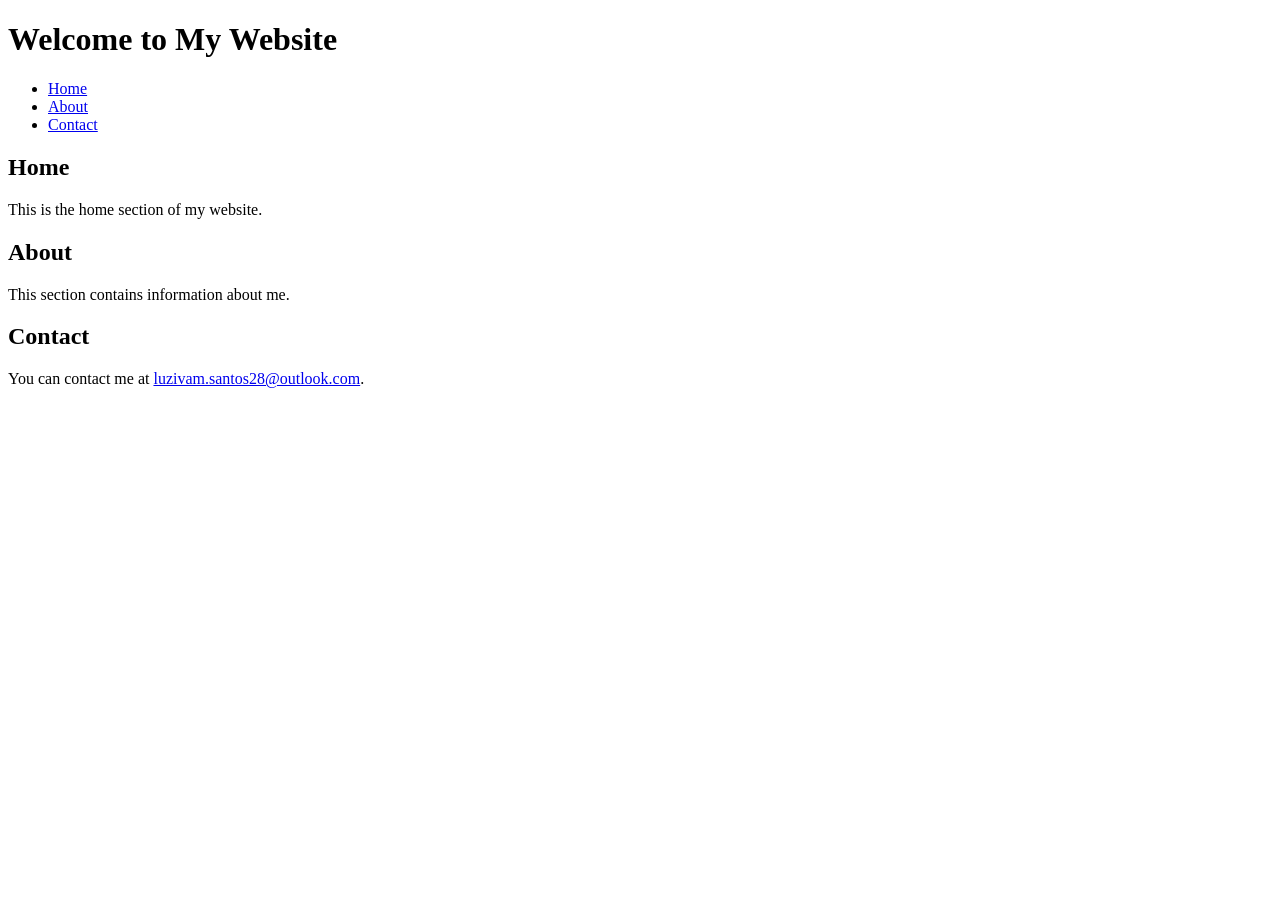
==== index.html @ 1d1b6983 "feat: adicionado a pagina inicial" ====
<!DOCTYPE html>
<html lang="pt-BR">

<head>
    <meta charset="UTF-8">
    <meta name="viewport" content="width=device-width, initial-scale=1.0">
    <title>My Website</title>
    <link rel="stylesheet" href="styles.css">
</head>

<body>
    <header>
        <h1>Welcome to My Website</h1>
        <nav>
            <ul>
                <li><a href="#home">Home</a></li>
                <li><a href="#about">About</a></li>
                <li><a href="#contact">Contact</a></li>
            </ul>
        </nav>
    </header>
    <main>
        <section id="home">
            <h2>Home</h2>
            <p>This is the home section of my website.</p>
        </section>
        <section id="about">
            <h2>About</h2>
            <p>This section contains information about me.</p>
        </section>
        <section id="contact">
            <h2>Contact</h2>
            <p>You can contact me at <a href="mailto:luzivam.santos28@outlook.com">luzivam.santos28@outlook.com</a>.</p>
        </section>
    </main>
</body>

</html>
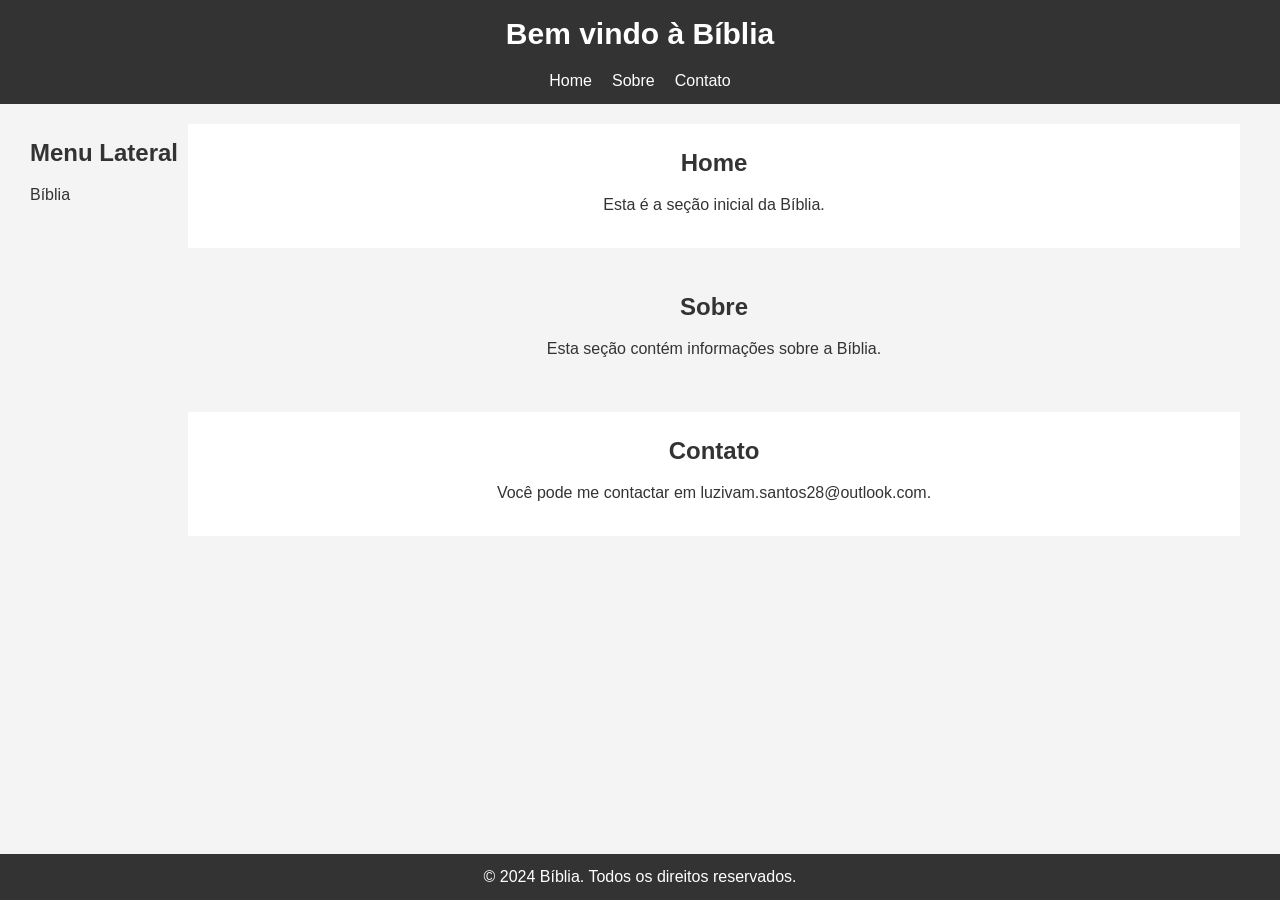
==== commit b64115b1: "feat: adicionado o style da page" ====
--- a/index.html
+++ b/index.html
@@ -4,35 +4,51 @@
 <head>
     <meta charset="UTF-8">
     <meta name="viewport" content="width=device-width, initial-scale=1.0">
-    <title>My Website</title>
-    <link rel="stylesheet" href="styles.css">
+    <title>Bible</title>
+    <link rel="stylesheet" href="src/css/global.css">
+    <link rel="stylesheet" href="src/css/styles.css">
 </head>
 
 <body>
     <header>
-        <h1>Welcome to My Website</h1>
+        <!-- Header content -->
+        <h1>Bem vindo à Bíblia</h1>
         <nav>
             <ul>
                 <li><a href="#home">Home</a></li>
-                <li><a href="#about">About</a></li>
-                <li><a href="#contact">Contact</a></li>
+                <li><a href="#about">Sobre</a></li>
+                <li><a href="#contact">Contato</a></li>
             </ul>
         </nav>
     </header>
     <main>
-        <section id="home">
-            <h2>Home</h2>
-            <p>This is the home section of my website.</p>
-        </section>
-        <section id="about">
-            <h2>About</h2>
-            <p>This section contains information about me.</p>
-        </section>
-        <section id="contact">
-            <h2>Contact</h2>
-            <p>You can contact me at <a href="mailto:luzivam.santos28@outlook.com">luzivam.santos28@outlook.com</a>.</p>
-        </section>
+        <aside>
+            <h2>Menu Lateral</h2>
+            <ul>
+                <li><a href="biblia.html">Bíblia</a></li>
+            </ul>
+        </aside>
+        <div>
+            <section id="home">
+                <h2>Home</h2>
+                <p>Esta é a seção inicial da Bíblia.</p>
+            </section>
+            <section id="about">
+                <h2>Sobre</h2>
+                <p>Esta seção contém informações sobre a Bíblia.</p>
+            </section>
+            <section id="contact">
+                <h2>Contato</h2>
+                <p>
+                    Você pode me contactar em <a
+                        href="mailto:luzivam.santos28@outlook.com">luzivam.santos28@outlook.com</a>.
+                </p>
+            </section>
+        </div>
     </main>
+    <footer>
+        <p>&copy; 2024 Bíblia. Todos os direitos reservados.</p>
+    </footer>
 </body>
 
 </html>
--- a/src/css/global.css
+++ b/src/css/global.css
@@ -0,0 +1,102 @@
+* {
+    margin: 0;
+    padding: 0;
+    box-sizing: border-box;
+    font-family: Arial, sans-serif;
+}
+
+html {
+    scroll-behavior: smooth;
+    font-size: 62.5%;
+}
+
+body {
+    background-color: #f4f4f4;
+    color: #333;
+    line-height: 1.6;
+    font-size: 1.6rem;
+}
+
+header {
+    background-color: #333;
+    color: #fff;
+    padding: 1rem 0;
+    text-align: center;
+}
+
+h1 {
+    font-size: 3rem;
+    margin-bottom: 1rem;
+}
+
+nav ul {
+    list-style: none;
+    display: flex;
+    justify-content: center;
+    gap: 2rem;
+}
+
+a {
+    color: #fff;
+    text-decoration: none;
+}
+
+main {
+    display: flex;
+    justify-content: left;
+    padding: 2rem;
+}
+
+main div {
+    flex: 1;
+    margin-right: 2rem;
+}
+
+aside {
+    background-color: #f4f4f4;
+    padding: 1rem;
+    margin-bottom: 2rem;
+}
+
+h2 {
+    font-size: 2.4rem;
+    margin-bottom: 1rem;
+}
+
+ul {
+    list-style: none;
+    padding: 0;
+}
+
+aside ul li {
+    margin-bottom: 0.5rem;
+}
+
+aside ul li a {
+    color: #333;
+    text-decoration: none;
+}
+
+section {
+    margin-bottom: 2rem;
+}
+
+section h2 {
+    font-size: 2.4rem;
+    margin-bottom: 1rem;
+}
+section p {
+    font-size: 1.6rem;
+    margin-bottom: 1rem;
+}
+
+
+footer {
+    background-color: #333;
+    color: #fff;
+    text-align: center;
+    padding: 1rem 0;
+    position: fixed;
+    bottom: 0;
+    width: 100%;
+}
--- a/src/css/styles.css
+++ b/src/css/styles.css
@@ -0,0 +1,23 @@
+#home {
+    background-color: #fff;
+    padding: 2rem;
+    text-align: center;
+
+}
+
+#about {
+    background-color: #f4f4f4;
+    padding: 2rem;
+    text-align: center;
+}
+
+#contact {
+    background-color: #fff;
+    padding: 2rem;
+    text-align: center;
+}
+
+#contact a {
+    color: #333;
+    text-decoration: none;
+}
